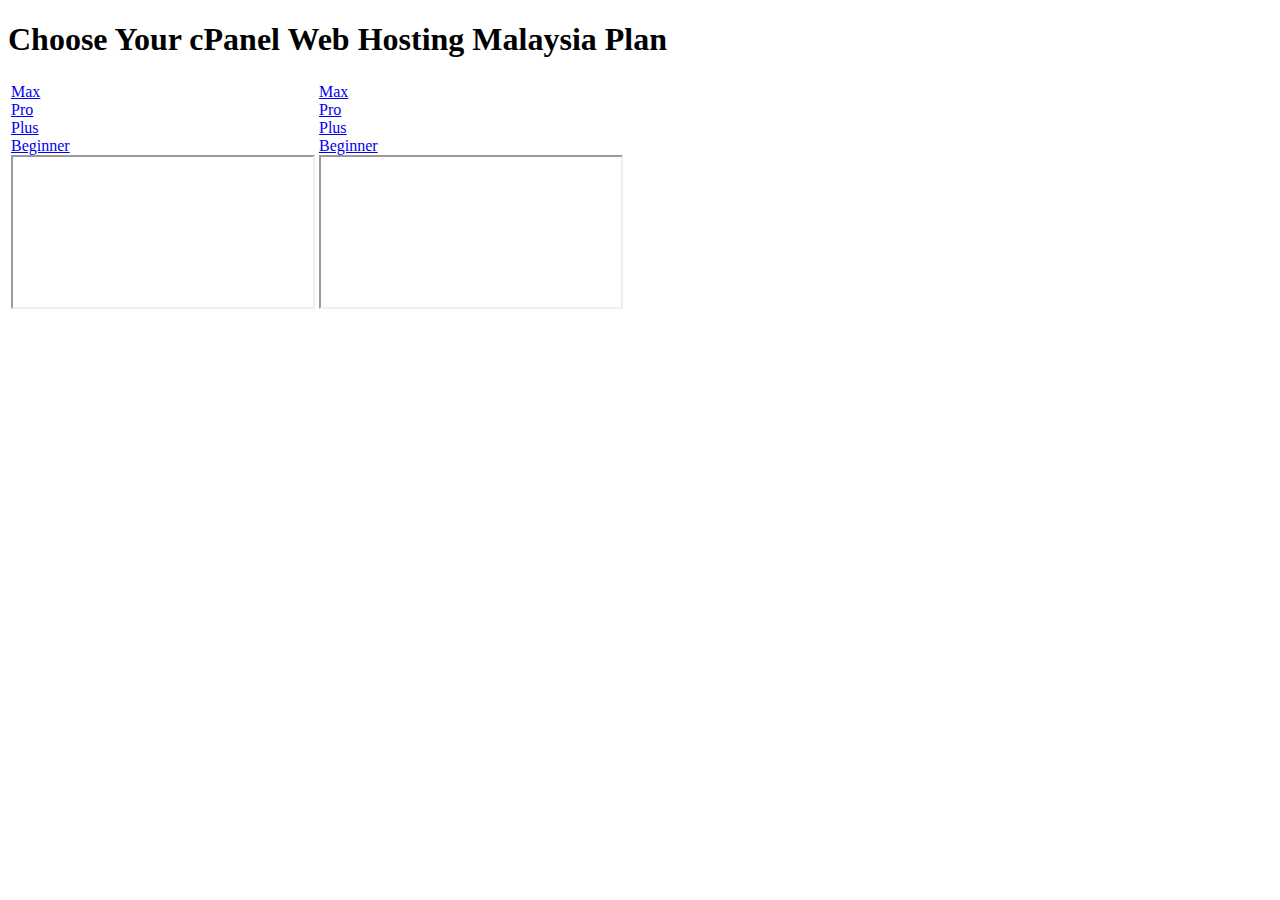
==== index.html @ 8f3c64c4 "850pagi" ====
<!DOCTYPE html>
<html lang="en">
<head>
    <meta charset="UTF-8">
    <meta name="viewport" content="width=device-width, initial-scale=1.0">
    <title>Choose Your cPanel Web Hosting Malaysia Plan</title>
    <link rel="stylesheet" href="styles.css"> <!-- Link to external CSS file -->
</head>
<body>
    <h1>Choose Your cPanel Web Hosting Malaysia Plan</h1>

    <table>
        <tr>
            <td>
                <div class="box">
                    <div class="menu">
                        <a href="max.html" target="iframe1">Max</a><br>
                        <a href="pro.html" target="iframe1">Pro</a><br>
                        <a href="plus.html" target="iframe1">Plus</a><br>
                        <a href="beginner.html" target="iframe1">Beginner</a>
                    </div>
                    <iframe name="iframe1" class="iframe-box"></iframe>
                </div>
            </td>
            <td>
                <div class="box">
                    <div class="menu">
                        <a href="max.html" target="iframe2">Max</a><br>
                        <a href="pro.html" target="iframe2">Pro</a><br>
                        <a href="plus.html" target="iframe2">Plus</a><br>
                        <a href="beginner.html" target="iframe2">Beginner</a>
                    </div>
                    <iframe name="iframe2" class="iframe-box"></iframe>
                </div>
            </td>
        </tr>
    </table>
</body>
</html>
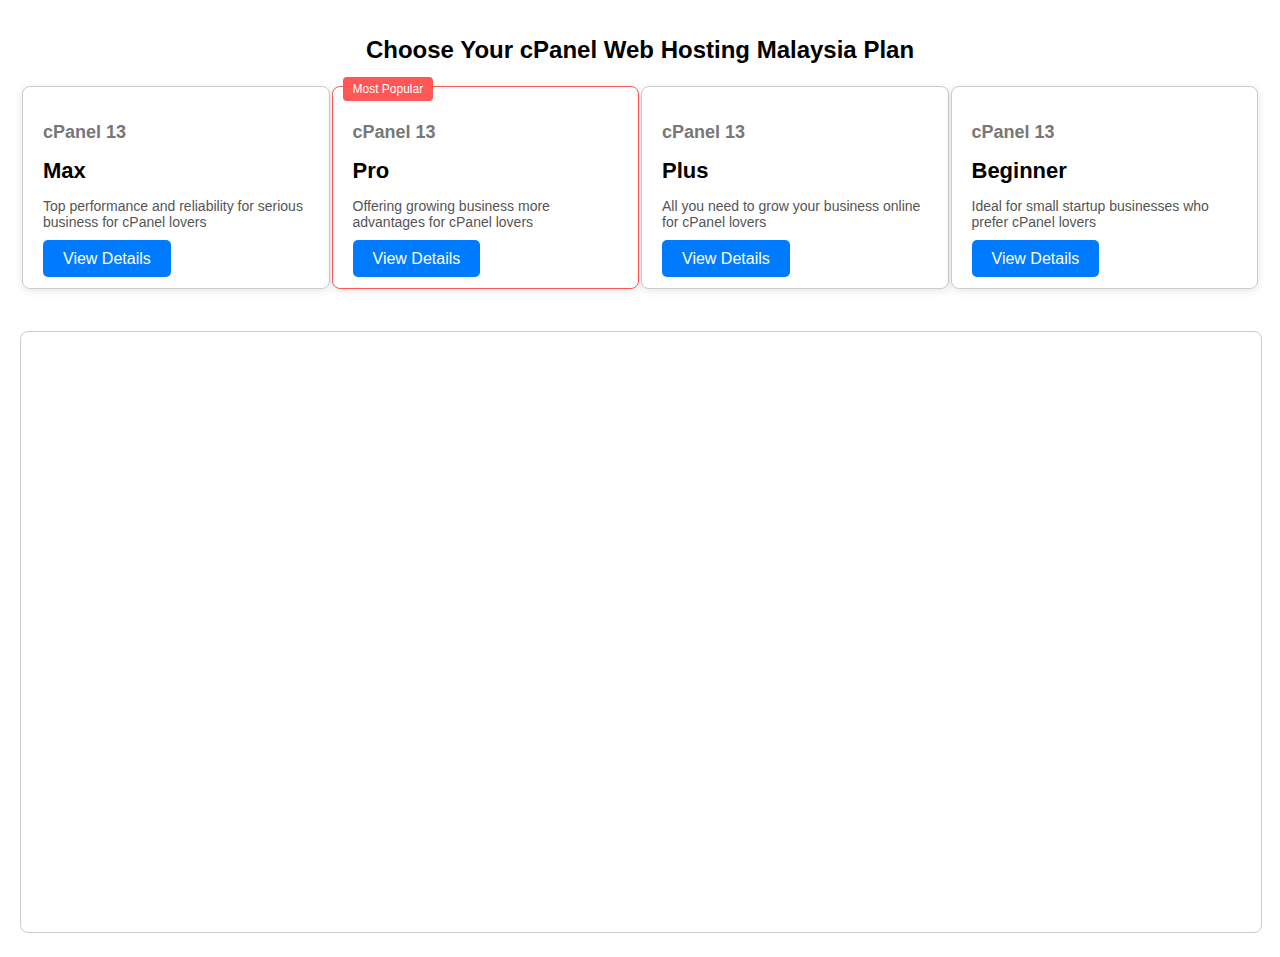
==== commit 8ce9bae4: "940" ====
--- a/index.html
+++ b/index.html
@@ -4,36 +4,49 @@
     <meta charset="UTF-8">
     <meta name="viewport" content="width=device-width, initial-scale=1.0">
     <title>Choose Your cPanel Web Hosting Malaysia Plan</title>
-    <link rel="stylesheet" href="styles.css"> <!-- Link to external CSS file -->
+    <link rel="stylesheet" href="styles.css"> <!-- External CSS for styling -->
 </head>
 <body>
     <h1>Choose Your cPanel Web Hosting Malaysia Plan</h1>
 
-    <table>
+    <table class="plan-table">
         <tr>
-            <td>
-                <div class="box">
-                    <div class="menu">
-                        <a href="max.html" target="iframe1">Max</a><br>
-                        <a href="pro.html" target="iframe1">Pro</a><br>
-                        <a href="plus.html" target="iframe1">Plus</a><br>
-                        <a href="beginner.html" target="iframe1">Beginner</a>
-                    </div>
-                    <iframe name="iframe1" class="iframe-box"></iframe>
-                </div>
+            <!-- Max Plan -->
+            <td class="plan-box">
+                <h2>cPanel 13</h2>
+                <h3>Max</h3>
+                <p>Top performance and reliability for serious business for cPanel lovers</p>
+                <a href="max.html" target="iframe1" class="btn">View Details</a>
             </td>
-            <td>
-                <div class="box">
-                    <div class="menu">
-                        <a href="max.html" target="iframe2">Max</a><br>
-                        <a href="pro.html" target="iframe2">Pro</a><br>
-                        <a href="plus.html" target="iframe2">Plus</a><br>
-                        <a href="beginner.html" target="iframe2">Beginner</a>
-                    </div>
-                    <iframe name="iframe2" class="iframe-box"></iframe>
-                </div>
+
+            <!-- Pro Plan (Most Popular) -->
+            <td class="plan-box most-popular">
+                <span class="label">Most Popular</span>
+                <h2>cPanel 13</h2>
+                <h3>Pro</h3>
+                <p>Offering growing business more advantages for cPanel lovers</p>
+                <a href="pro.html" target="iframe1" class="btn">View Details</a>
+            </td>
+
+            <!-- Plus Plan -->
+            <td class="plan-box">
+                <h2>cPanel 13</h2>
+                <h3>Plus</h3>
+                <p>All you need to grow your business online for cPanel lovers</p>
+                <a href="plus.html" target="iframe1" class="btn">View Details</a>
+            </td>
+
+            <!-- Beginner Plan -->
+            <td class="plan-box">
+                <h2>cPanel 13</h2>
+                <h3>Beginner</h3>
+                <p>Ideal for small startup businesses who prefer cPanel lovers</p>
+                <a href="beginner.html" target="iframe1" class="btn">View Details</a>
             </td>
         </tr>
     </table>
+
+    <!-- iFrame to display the content of selected plans -->
+    <iframe name="iframe1" class="iframe-box"></iframe>
 </body>
 </html>
--- a/styles.css
+++ b/styles.css
@@ -0,0 +1,78 @@
+body {
+    font-family: Arial, sans-serif;
+    text-align: center;
+    margin: 0;
+    padding: 20px;
+}
+
+h1 {
+    font-size: 24px;
+    margin-bottom: 20px;
+}
+
+.plan-table {
+    width: 100%;
+    margin-bottom: 20px;
+}
+
+.plan-table td {
+    vertical-align: top;
+}
+
+.plan-box {
+    border: 1px solid #ccc;
+    padding: 20px;
+    width: 22%;
+    box-shadow: 0 2px 8px rgba(0, 0, 0, 0.1);
+    border-radius: 8px;
+    position: relative;
+    background-color: #fff;
+    text-align: left;
+}
+
+.most-popular {
+    border-color: #ff5656;
+}
+
+.most-popular .label {
+    position: absolute;
+    top: -10px;
+    left: 10px;
+    background-color: #ff5656;
+    color: #fff;
+    padding: 5px 10px;
+    font-size: 12px;
+    border-radius: 4px;
+}
+
+h2 {
+    font-size: 18px;
+    color: #777;
+}
+
+h3 {
+    font-size: 22px;
+    margin: 10px 0;
+}
+
+p {
+    font-size: 14px;
+    color: #555;
+    margin-bottom: 20px;
+}
+
+.btn {
+    text-decoration: none;
+    padding: 10px 20px;
+    background-color: #007bff;
+    color: #fff;
+    border-radius: 5px;
+}
+
+.iframe-box {
+    width: 100%;
+    height: 600px;
+    border: 1px solid #ccc;
+    margin-top: 20px;
+    border-radius: 8px;
+}
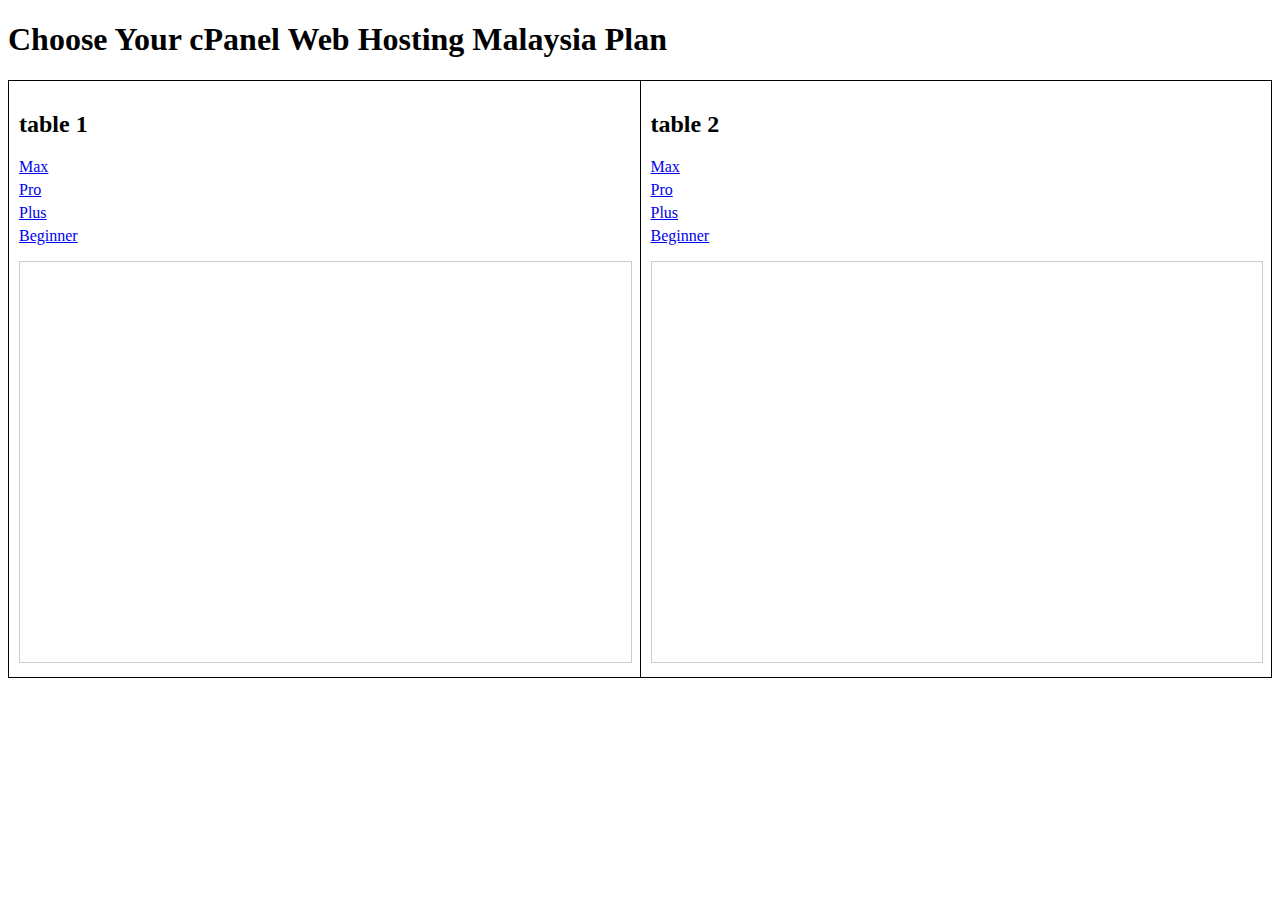
==== commit 6d270143: "siap" ====
--- a/index.html
+++ b/index.html
@@ -4,49 +4,62 @@
     <meta charset="UTF-8">
     <meta name="viewport" content="width=device-width, initial-scale=1.0">
     <title>Choose Your cPanel Web Hosting Malaysia Plan</title>
-    <link rel="stylesheet" href="styles.css"> <!-- External CSS for styling -->
+    <style>
+        table {
+            width: 100%;
+            border-collapse: collapse;
+        }
+        td {
+            width: 50%;
+            vertical-align: top;
+            padding: 10px;
+            border: 1px solid black;
+        }
+        iframe {
+            width: 100%;
+            height: 400px;
+            border: 1px solid #ccc;
+        }
+        ul {
+            list-style-type: none;
+            padding: 0;
+        }
+        li {
+            margin-bottom: 5px;
+        }
+    </style>
 </head>
 <body>
+
     <h1>Choose Your cPanel Web Hosting Malaysia Plan</h1>
 
-    <table class="plan-table">
+    <table>
         <tr>
-            <!-- Max Plan -->
-            <td class="plan-box">
-                <h2>cPanel 13</h2>
-                <h3>Max</h3>
-                <p>Top performance and reliability for serious business for cPanel lovers</p>
-                <a href="max.html" target="iframe1" class="btn">View Details</a>
+            <td>
+                <!-- First Box: Menu and iFrame -->
+                <h2>table 1</h2>
+                <ul>
+                    <li><a href="max.html" target="iframe1">Max</a></li>
+                    <li><a href="pro.html" target="iframe1">Pro</a></li>
+                    <li><a href="plus.html" target="iframe1">Plus</a></li>
+                    <li><a href="beginner.html" target="iframe1">Beginner</a></li>
+                </ul>
+                <iframe name="iframe1"></iframe>
             </td>
 
-            <!-- Pro Plan (Most Popular) -->
-            <td class="plan-box most-popular">
-                <span class="label">Most Popular</span>
-                <h2>cPanel 13</h2>
-                <h3>Pro</h3>
-                <p>Offering growing business more advantages for cPanel lovers</p>
-                <a href="pro.html" target="iframe1" class="btn">View Details</a>
-            </td>
-
-            <!-- Plus Plan -->
-            <td class="plan-box">
-                <h2>cPanel 13</h2>
-                <h3>Plus</h3>
-                <p>All you need to grow your business online for cPanel lovers</p>
-                <a href="plus.html" target="iframe1" class="btn">View Details</a>
-            </td>
-
-            <!-- Beginner Plan -->
-            <td class="plan-box">
-                <h2>cPanel 13</h2>
-                <h3>Beginner</h3>
-                <p>Ideal for small startup businesses who prefer cPanel lovers</p>
-                <a href="beginner.html" target="iframe1" class="btn">View Details</a>
+            <td>
+                <!-- Second Box: Menu and iFrame -->
+                <h2>table 2</h2>
+                <ul>
+                    <li><a href="max.html" target="iframe2">Max</a></li>
+                    <li><a href="pro.html" target="iframe2">Pro</a></li>
+                    <li><a href="plus.html" target="iframe2">Plus</a></li>
+                    <li><a href="beginner.html" target="iframe2">Beginner</a></li>
+                </ul>
+                <iframe name="iframe2"></iframe>
             </td>
         </tr>
     </table>
 
-    <!-- iFrame to display the content of selected plans -->
-    <iframe name="iframe1" class="iframe-box"></iframe>
 </body>
-</html>
+</html>